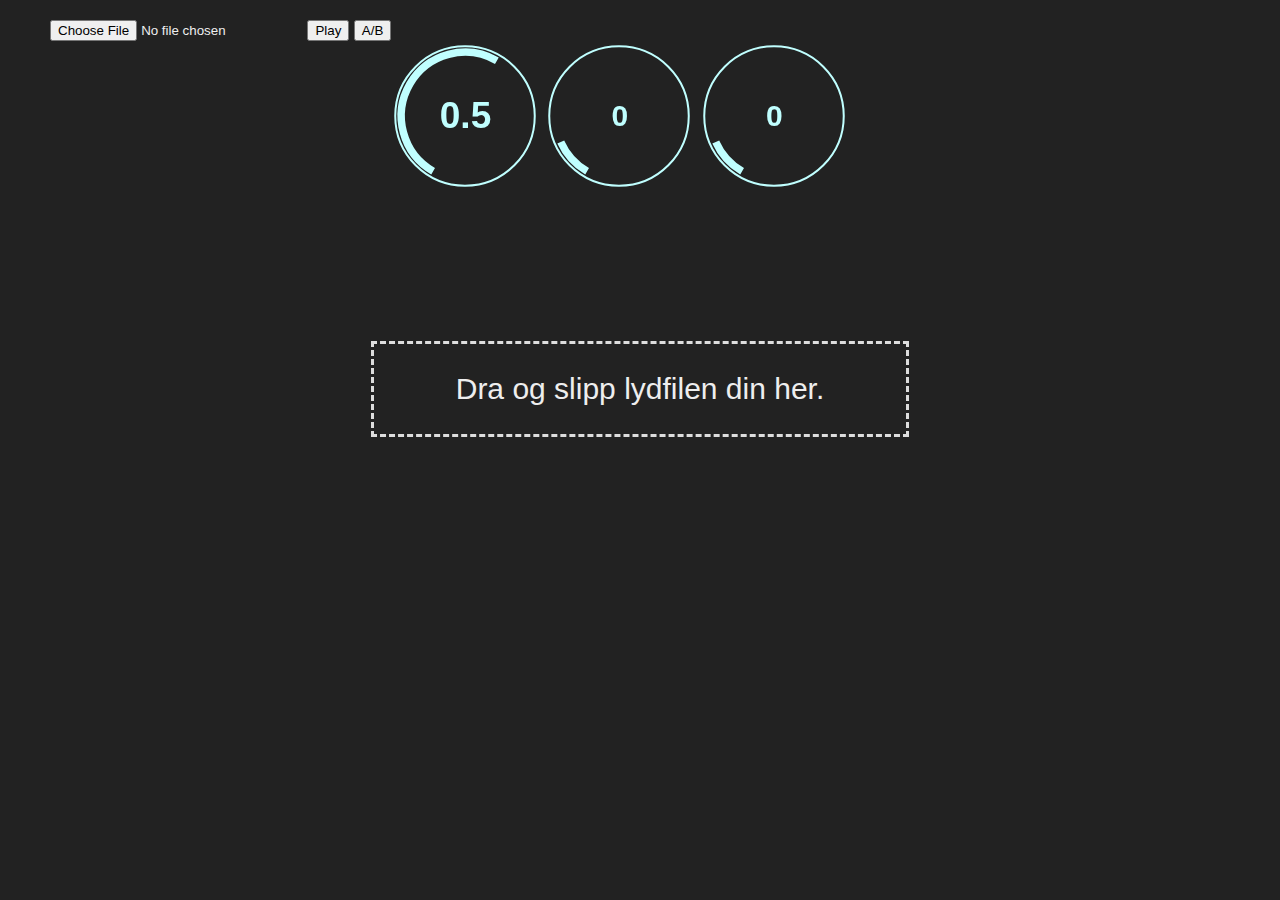
==== index.html @ a73f2669 "Changed from pitch shift to reverb" ====
<!DOCTYPE html>
<html>
<head>
    <title>Csound GDSP</title>
    <link rel="stylesheet" type="text/css" href="style.css">
    <script src="http://ajax.googleapis.com/ajax/libs/jquery/1.9.0/jquery.min.js"></script>
    <script type="text/javascript" src="wavesurfer.min.js"></script>
    <script type="text/javascript" src="csound.js"></script>
    <script type="text/javascript" src="script.js"></script>
    <script src="jquery.knob.min.js"></script>
</head>

<body>

    <div id="">
    <input type="file" id="openFileButton" value="Open file">
    <input type="button" id="playButton" value="Play">
    <input type="button" id="switchInstanceButton" value="A/B">

    <div class="center" id="potmeters">
        <input class="knob" data-width="150" data-angleOffset="210" angleArc="240" data-fgColor="#C0ffff" data-skin="tron" data-thickness=".1" value="0.5" data-min="0" data-max="1" data-step=".001">
        <input class="knob" data-width="150" data-angleOffset="210" angleArc="240" data-fgColor="#C0ffff" data-skin="tron" data-thickness=".1" value="-90">
        <input class="knob" data-width="150" data-angleOffset="210" angleArc="240" data-fgColor="#C0ffff" data-skin="tron" data-thickness=".1" value="-90"> 
    </div>

    <div id="waveform">
        <div class="progress progress-striped active" id="progress-bar">
            <div class="progress-bar progress-bar-info"></div>
        </div>

        <!-- Here be the waveform -->
    </div>

    <p class="lead pull-center center" id="drop">
        Dra og slipp lydfilen din her.
    </p>

    <textarea id="orchestraField" hidden>
        instr 1
        Sfile = "./local/soundfile"
        kParam1 = .6
        kParam2 = 8000
        kAmp chnget "targetSoundAmplitude"
        aDry diskin2 Sfile, 1, 0, 1
        aDry *= kAmp
        aDry *= 0.5
        aWetL, aWetR reverbsc aDry, aDry, kParam1, kParam2 
        outs aWetL * sqrt(kParam1) + aDry * sqrt(1 - kParam1), aWetR * sqrt(kParam1) + aDry * sqrt(1 - kParam1)
        endin

        instr 2
        Sfile = "./local/soundfile"
        kParam1 chnget "param1"
        kAmp chnget "userSoundAmplitude"
        aDry diskin2 Sfile, 1, 0, 1
        aDry *= kAmp
        aDry *= 0.5
        aWetL, aWetR reverbsc aDry, aDry, kParam1, 8000 
        outs aWetL * sqrt(kParam1) + aDry * sqrt(1 - kParam1), aWetR * sqrt(kParam1) + aDry * sqrt(1 - kParam1)
        endin

        instr 99
        aL chnget "masterL"
        outs aL, aL
        chnclear "masterL"

        endin
    </textarea>
    
    <!--pNaCl csound module-->
    <div id="engine"></div>
</body>
</html>
---- style.css ----
body {
	background-color: #222;
	color: #eee;
	padding: 0;
	padding-top: 20px;
    padding-bottom: 20px;
	margin: 0px 50px;
	font-family: "Helvetica Neue", Helvetica, Arial, sans-serif;
	font-weight: 100;
	text-rendering: optimizelegibility;
}

p { 
	font-size: 30px; 
	line-height: 30px 
}

div.demo > p {
	font-size: 20px 
}

#potmeters {
	width: 500px;
	height: 200px;
}

/* Everything but the jumbotron gets side spacing for mobile first views */
.header, .marketing, .footer {
    padding-left: 15px;
    padding-right: 15px;
}

/* Custom page header */
.header {
    border-bottom: 1px solid #e5e5e5;
}

/* Make the masthead heading the same height as the navigation */
.header h3 {
    margin-top: 0;
    margin-bottom: 0;
    line-height: 40px;
    padding-bottom: 19px;
}

/* Custom page footer */
.footer {
    padding-top: 19px;
    color: #777;
    border-top: 1px solid #e5e5e5;
}

/* Customize container */
@media (min-width: 1024px) {
    .container {
        max-width: 900px;
    }
}

.container-narrow > hr {
    margin: 30px 0;
}

.container {
	position: relative;
	max-width: 50%;
	height: 200px;
	top: 25%;
	left: 25%;
}

/* Supporting marketing content */
.marketing {
    margin: 40px 0;
}

.marketing p + h4 {
    margin-top: 28px;
}

/* Responsive: Portrait tablets and up */
@media screen and (min-width: 768px) {
    /* Remove the padding we set earlier */
    .header,
    .marketing,
    .footer {
        padding-left: 0;
        padding-right: 0;
    }
    /* Space out the masthead */
    .header {
        margin-bottom: 30px;
    }
}

.controls {
    padding: 30px 0 15px;
    text-align: center;
}

.controls .btn {
    margin-bottom: 15px;
}

@media screen and (min-width: 990px) {
    .controls .mark-controls {
        display: inline;
    }
}

.lead {
    text-align: center;
    padding: 20px;
}

#waveform {
    position: relative;
}

#progress-bar {
    position: absolute;
    z-index: 10;
    top: 50%;
    margin-top: -10px;
    left: 5%;
    width: 90%;
}

#drop {
    border: 3px dashed #ddd;
    margin-top: 100px;
    padding: 30px;
}

#drop.wavesurfer-dragover {
    border-color: #333;
}

.center {
    margin-left: auto;
    margin-right: auto;
    width: 40%;
}
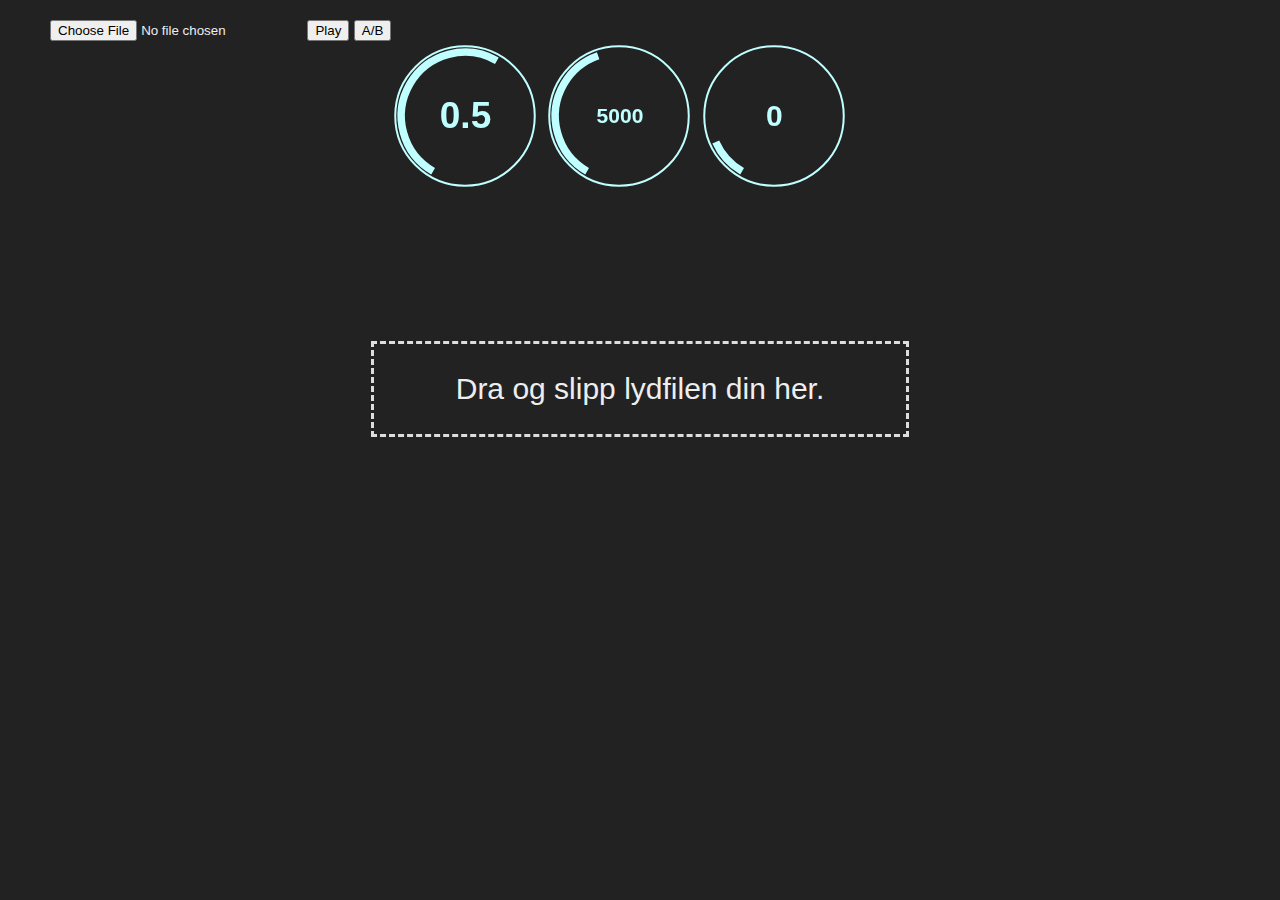
==== commit 2b783208: "Add ids to knobs" ====
--- a/index.html
+++ b/index.html
@@ -18,9 +18,9 @@
     <input type="button" id="switchInstanceButton" value="A/B">
 
     <div class="center" id="potmeters">
-        <input class="knob" data-width="150" data-angleOffset="210" angleArc="240" data-fgColor="#C0ffff" data-skin="tron" data-thickness=".1" value="0.5" data-min="0" data-max="1" data-step=".001">
-        <input class="knob" data-width="150" data-angleOffset="210" angleArc="240" data-fgColor="#C0ffff" data-skin="tron" data-thickness=".1" value="-90">
-        <input class="knob" data-width="150" data-angleOffset="210" angleArc="240" data-fgColor="#C0ffff" data-skin="tron" data-thickness=".1" value="-90"> 
+        <input id="knob1" class="knob" data-width="150" data-angleOffset="210" angleArc="240" data-fgColor="#C0ffff" data-skin="tron" data-thickness=".1" value="0.5" data-min="0" data-max="1" data-step=".001">
+        <input id="knob2" class="knob" data-width="150" data-angleOffset="210" angleArc="240" data-fgColor="#C0ffff" data-skin="tron" data-thickness=".1" value="5000" data-min="1000" data-max="12000" data-step="1">
+        <input id="knob3" class="knob" data-width="150" data-angleOffset="210" angleArc="240" data-fgColor="#C0ffff" data-skin="tron" data-thickness=".1" value="-90"> 
     </div>
 
     <div id="waveform">
@@ -51,11 +51,12 @@
         instr 2
         Sfile = "./local/soundfile"
         kParam1 chnget "param1"
+        kParam2 chnget "param2"
         kAmp chnget "userSoundAmplitude"
         aDry diskin2 Sfile, 1, 0, 1
         aDry *= kAmp
         aDry *= 0.5
-        aWetL, aWetR reverbsc aDry, aDry, kParam1, 8000 
+        aWetL, aWetR reverbsc aDry, aDry, kParam1, kParam2 
         outs aWetL * sqrt(kParam1) + aDry * sqrt(1 - kParam1), aWetR * sqrt(kParam1) + aDry * sqrt(1 - kParam1)
         endin
 
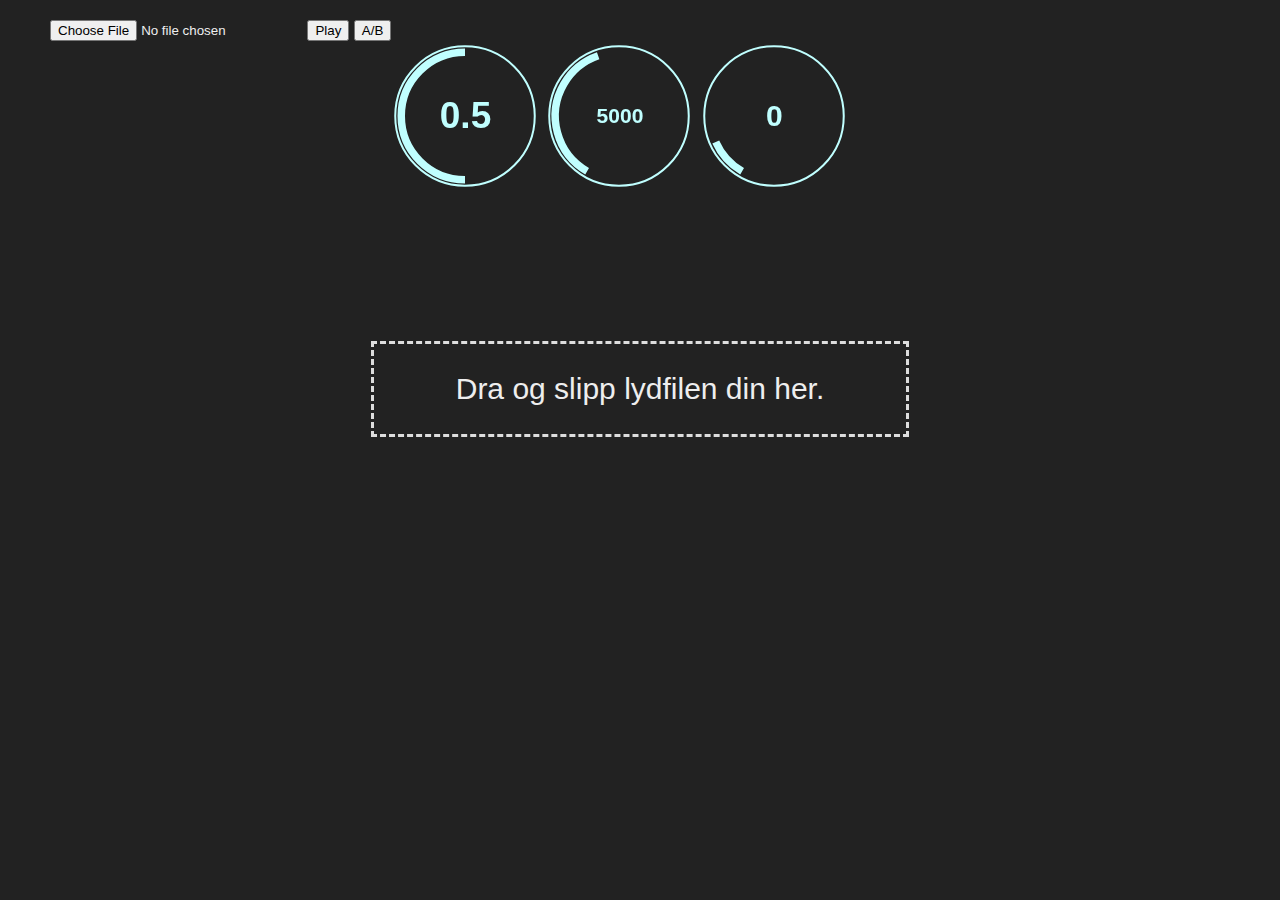
==== commit bc55585f: "Add effect instr" ====
--- a/index.html
+++ b/index.html
@@ -18,7 +18,7 @@
     <input type="button" id="switchInstanceButton" value="A/B">
 
     <div class="center" id="potmeters">
-        <input id="knob1" class="knob" data-width="150" data-angleOffset="210" angleArc="240" data-fgColor="#C0ffff" data-skin="tron" data-thickness=".1" value="0.5" data-min="0" data-max="1" data-step=".001">
+        <input id="knob1" class="knob" data-width="150" data-angleOffset="180" angleArc="100" data-fgColor="#C0ffff" data-skin="tron" data-thickness=".1" value="0.5" data-min="0" data-max="1" data-step=".001">
         <input id="knob2" class="knob" data-width="150" data-angleOffset="210" angleArc="240" data-fgColor="#C0ffff" data-skin="tron" data-thickness=".1" value="5000" data-min="1000" data-max="12000" data-step="1">
         <input id="knob3" class="knob" data-width="150" data-angleOffset="210" angleArc="240" data-fgColor="#C0ffff" data-skin="tron" data-thickness=".1" value="-90"> 
     </div>
@@ -37,34 +37,63 @@
 
     <textarea id="orchestraField" hidden>
         instr 1
-        Sfile = "./local/soundfile"
-        kParam1 = .6
-        kParam2 = 8000
-        kAmp chnget "targetSoundAmplitude"
-        aDry diskin2 Sfile, 1, 0, 1
-        aDry *= kAmp
-        aDry *= 0.5
-        aWetL, aWetR reverbsc aDry, aDry, kParam1, kParam2 
-        outs aWetL * sqrt(kParam1) + aDry * sqrt(1 - kParam1), aWetR * sqrt(kParam1) + aDry * sqrt(1 - kParam1)
+            Sfile = "./local/soundfile"
+            kAmp chnget "targetSoundAmplitude"
+            aDry diskin2 Sfile, 1, 0, 1
+            aDry *= kAmp
+            aDry *= 0.5
+            chnset aDry, "reverbLTarget"
+            chnset aDry, "reverbRTarget"
         endin
 
         instr 2
-        Sfile = "./local/soundfile"
-        kParam1 chnget "param1"
-        kParam2 chnget "param2"
-        kAmp chnget "userSoundAmplitude"
-        aDry diskin2 Sfile, 1, 0, 1
-        aDry *= kAmp
-        aDry *= 0.5
-        aWetL, aWetR reverbsc aDry, aDry, kParam1, kParam2 
-        outs aWetL * sqrt(kParam1) + aDry * sqrt(1 - kParam1), aWetR * sqrt(kParam1) + aDry * sqrt(1 - kParam1)
+            Sfile = "./local/soundfile"
+            kParam1 chnget "param1" 
+            kParam2 chnget "param2"
+            kAmp chnget "userSoundAmplitude"
+            aDry diskin2 Sfile, 1, 0, 1
+            aDry *= kAmp
+            aDry *= 0.5
+            chnset aDry * sqrt(kParam1), "reverbL"
+            chnset aDry * sqrt(kParam1), "reverbR"
+            chnset aDry * sqrt(1 - kParam1), "masterL"
+            chnset aDry * sqrt(1 - kParam1), "masterR"
+        endin
+
+        ; Static target effects
+        instr 10
+            aDryL chnget "reverbLTarget"
+            aDryR chnget "reverbRTarget"
+            kParam1 = 0.1
+            kParam2 = 4000
+            aWetL, aWetR reverbsc aDryL, aDryR, kParam1, kParam2
+            chnmix aDryL * sqrt(1 - kParam1), "masterL"
+            chnmix aDryR * sqrt(1 - kParam1), "masterR"
+            chnmix aWetL * sqrt(kParam1), "masterL"
+            chnmix aWetR * sqrt(kParam1), "masterR"
+            chnclear "reverbLTarget"
+            chnclear "reverbRTarget"
+        endin
+
+        ; User realtime tweakable effects
+        instr 90
+            aL chnget "reverbL"
+            aR chnget "reverbR"
+            kParam1 chnget "param1"
+            kParam2 chnget "param2"
+            aWetL, aWetR reverbsc aL, aR, kParam1, kParam2
+            chnmix aWetL, "masterL"
+            chnmix aWetR, "masterR"
+            chnclear "reverbL"
+            chnclear "reverbR"
         endin
 
         instr 99
-        aL chnget "masterL"
-        outs aL, aL
-        chnclear "masterL"
-
+            aL chnget "masterL"
+            aR chnget "masterR"
+            outs aL, aR
+            chnclear "masterL"
+            chnclear "masterR"
         endin
     </textarea>
     
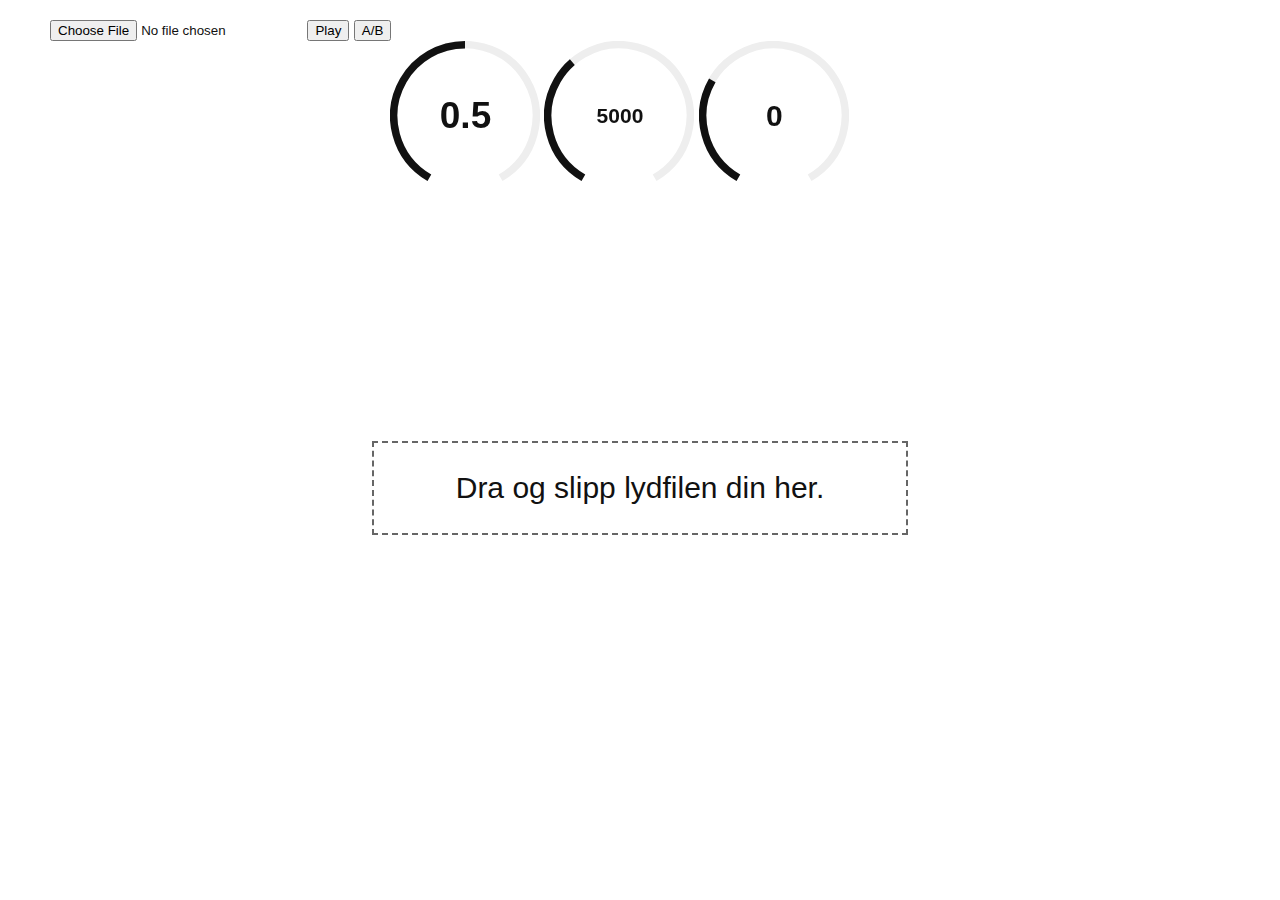
==== commit e6d3fd57: "Tweaked GUI, started using include file" ====
--- a/index.html
+++ b/index.html
@@ -18,9 +18,9 @@
     <input type="button" id="switchInstanceButton" value="A/B">
 
     <div class="center" id="potmeters">
-        <input id="knob1" class="knob" data-width="150" data-angleOffset="180" angleArc="100" data-fgColor="#C0ffff" data-skin="tron" data-thickness=".1" value="0.5" data-min="0" data-max="1" data-step=".001">
-        <input id="knob2" class="knob" data-width="150" data-angleOffset="210" angleArc="240" data-fgColor="#C0ffff" data-skin="tron" data-thickness=".1" value="5000" data-min="1000" data-max="12000" data-step="1">
-        <input id="knob3" class="knob" data-width="150" data-angleOffset="210" angleArc="240" data-fgColor="#C0ffff" data-skin="tron" data-thickness=".1" value="-90"> 
+        <input id="knob1" class="knob" data-width="150" data-angleArc="300" data-angleOffset="-150" angleArc="100" data-fgColor="#111" data-thickness=".1" value="0.5" data-min="0" data-max="1" data-step=".001">
+        <input id="knob2" class="knob" data-width="150" data-angleArc="300" data-angleOffset="-150" angleArc="100" data-fgColor="#111" data-thickness=".1" value="5000" data-min="1000" data-max="12000" data-step="1">
+        <input id="knob3" class="knob" data-width="150" data-angleArc="300" data-angleOffset="-150" angleArc="100" data-fgColor="#111" data-thickness=".1" value="-90"> 
     </div>
 
     <div id="waveform">
--- a/style.css
+++ b/style.css
@@ -1,13 +1,13 @@
 
 body {
-	background-color: #222;
-	color: #eee;
+	background-color: #FFF;
+	color: #111;
 	padding: 0;
 	padding-top: 20px;
     padding-bottom: 20px;
 	margin: 0px 50px;
 	font-family: "Helvetica Neue", Helvetica, Arial, sans-serif;
-	font-weight: 100;
+	font-weight: 300;
 	text-rendering: optimizelegibility;
 }
 
@@ -128,13 +128,13 @@
 }
 
 #drop {
-    border: 3px dashed #ddd;
-    margin-top: 100px;
+    border: 2px dashed #666;
+    margin-top: 200px;
     padding: 30px;
 }
 
 #drop.wavesurfer-dragover {
-    border-color: #333;
+    border-color: #222;
 }
 
 .center {
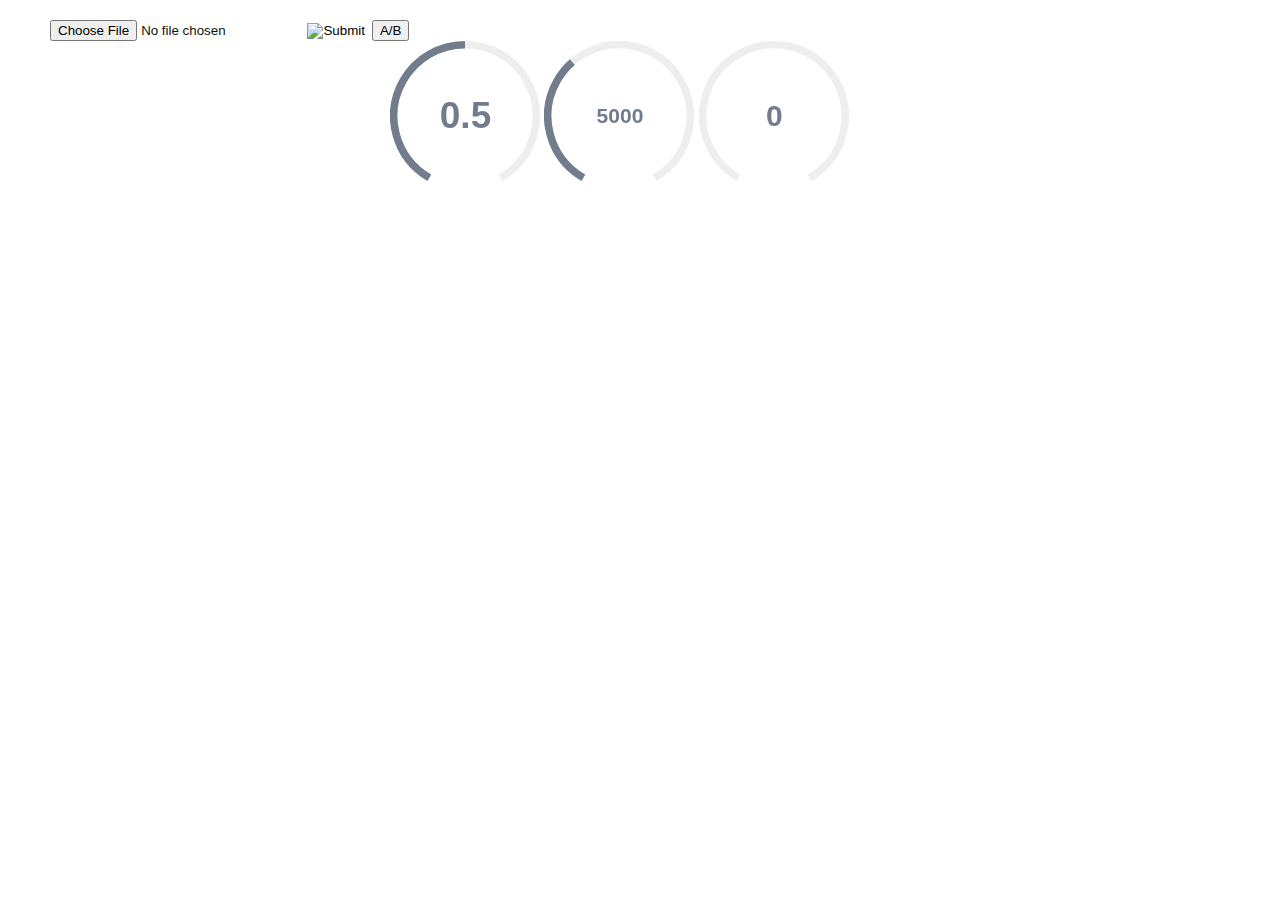
==== commit 339fba8e: "Add predelay to reverb" ====
--- a/index.html
+++ b/index.html
@@ -14,13 +14,13 @@
 
     <div id="">
     <input type="file" id="openFileButton" value="Open file">
-    <input type="button" id="playButton" value="Play">
+    <input type="image" id="playPauseButton" src="assets/play.png" style="outline: none; width: 60px;" />
     <input type="button" id="switchInstanceButton" value="A/B">
 
     <div class="center" id="potmeters">
-        <input id="knob1" class="knob" data-width="150" data-angleArc="300" data-angleOffset="-150" angleArc="100" data-fgColor="#111" data-thickness=".1" value="0.5" data-min="0" data-max="1" data-step=".001">
-        <input id="knob2" class="knob" data-width="150" data-angleArc="300" data-angleOffset="-150" angleArc="100" data-fgColor="#111" data-thickness=".1" value="5000" data-min="1000" data-max="12000" data-step="1">
-        <input id="knob3" class="knob" data-width="150" data-angleArc="300" data-angleOffset="-150" angleArc="100" data-fgColor="#111" data-thickness=".1" value="-90"> 
+        <input id="knob1" class="knob" data-width="150" data-angleArc="300" data-angleOffset="-150" angleArc="100" data-fgColor="#717D8C" data-thickness=".1" value="0.5" data-min="0" data-max="1" data-step=".001">
+        <input id="knob2" class="knob" data-width="150" data-angleArc="300" data-angleOffset="-150" angleArc="100" data-fgColor="#717D8C" data-thickness=".1" value="5000" data-min="1000" data-max="12000" data-step="1">
+        <input id="knob3" class="knob" data-width="150" data-angleArc="300" data-angleOffset="-150" angleArc="100" data-fgColor="#717D8C" data-thickness=".1" value="0" data-min="0" data-max="250" data-step="1"> 
     </div>
 
     <div id="waveform">
@@ -31,9 +31,9 @@
         <!-- Here be the waveform -->
     </div>
 
-    <p class="lead pull-center center" id="drop">
+<!--     <p class="lead pull-center center" id="drop">
         Dra og slipp lydfilen din her.
-    </p>
+    </p> -->
 
     <textarea id="orchestraField" hidden>
         instr 1
@@ -41,7 +41,7 @@
             kAmp chnget "targetSoundAmplitude"
             aDry diskin2 Sfile, 1, 0, 1
             aDry *= kAmp
-            aDry *= 0.5
+            aDry *= 0.4
             chnset aDry, "reverbLTarget"
             chnset aDry, "reverbRTarget"
         endin
@@ -53,20 +53,33 @@
             kAmp chnget "userSoundAmplitude"
             aDry diskin2 Sfile, 1, 0, 1
             aDry *= kAmp
-            aDry *= 0.5
+            aDry *= 0.4
             chnset aDry * sqrt(kParam1), "reverbL"
             chnset aDry * sqrt(kParam1), "reverbR"
             chnset aDry * sqrt(1 - kParam1), "masterL"
             chnset aDry * sqrt(1 - kParam1), "masterR"
         endin
 
-        ; Static target effects
+        ; Target effects
         instr 10
             aDryL chnget "reverbLTarget"
             aDryR chnget "reverbRTarget"
-            kParam1 = 0.1
-            kParam2 = 4000
-            aWetL, aWetR reverbsc aDryL, aDryR, kParam1, kParam2
+            kParam1 = 0.6
+            kParam2 = 3000
+            kParam3 = 50 ; ms
+
+            ; Predelay
+            kParam3 *= 0.001
+
+            aDummyL delayr 2
+            aDelayedL deltapi kParam3
+            delayw aDryL
+
+            aDummyR delayr 2
+            aDelayedR deltapi kParam3
+            delayw aDryR
+
+            aWetL, aWetR reverbsc aDelayedL, aDelayedR, kParam1, kParam2
             chnmix aDryL * sqrt(1 - kParam1), "masterL"
             chnmix aDryR * sqrt(1 - kParam1), "masterR"
             chnmix aWetL * sqrt(kParam1), "masterL"
@@ -75,13 +88,26 @@
             chnclear "reverbRTarget"
         endin
 
-        ; User realtime tweakable effects
+        ; User realtime effects
         instr 90
             aL chnget "reverbL"
             aR chnget "reverbR"
             kParam1 chnget "param1"
             kParam2 chnget "param2"
-            aWetL, aWetR reverbsc aL, aR, kParam1, kParam2
+            kParam3 chnget "param3"
+
+            ; Predelay
+            kParam3 *= 0.001
+
+            aDummyL delayr 2
+            aDelayedL deltapi kParam3
+            delayw aL
+
+            aDummyR delayr 2
+            aDelayedR deltapi kParam3
+            delayw aR
+
+            aWetL, aWetR reverbsc aDelayedL, aDelayedR, kParam1, kParam2
             chnmix aWetL, "masterL"
             chnmix aWetR, "masterR"
             chnclear "reverbL"
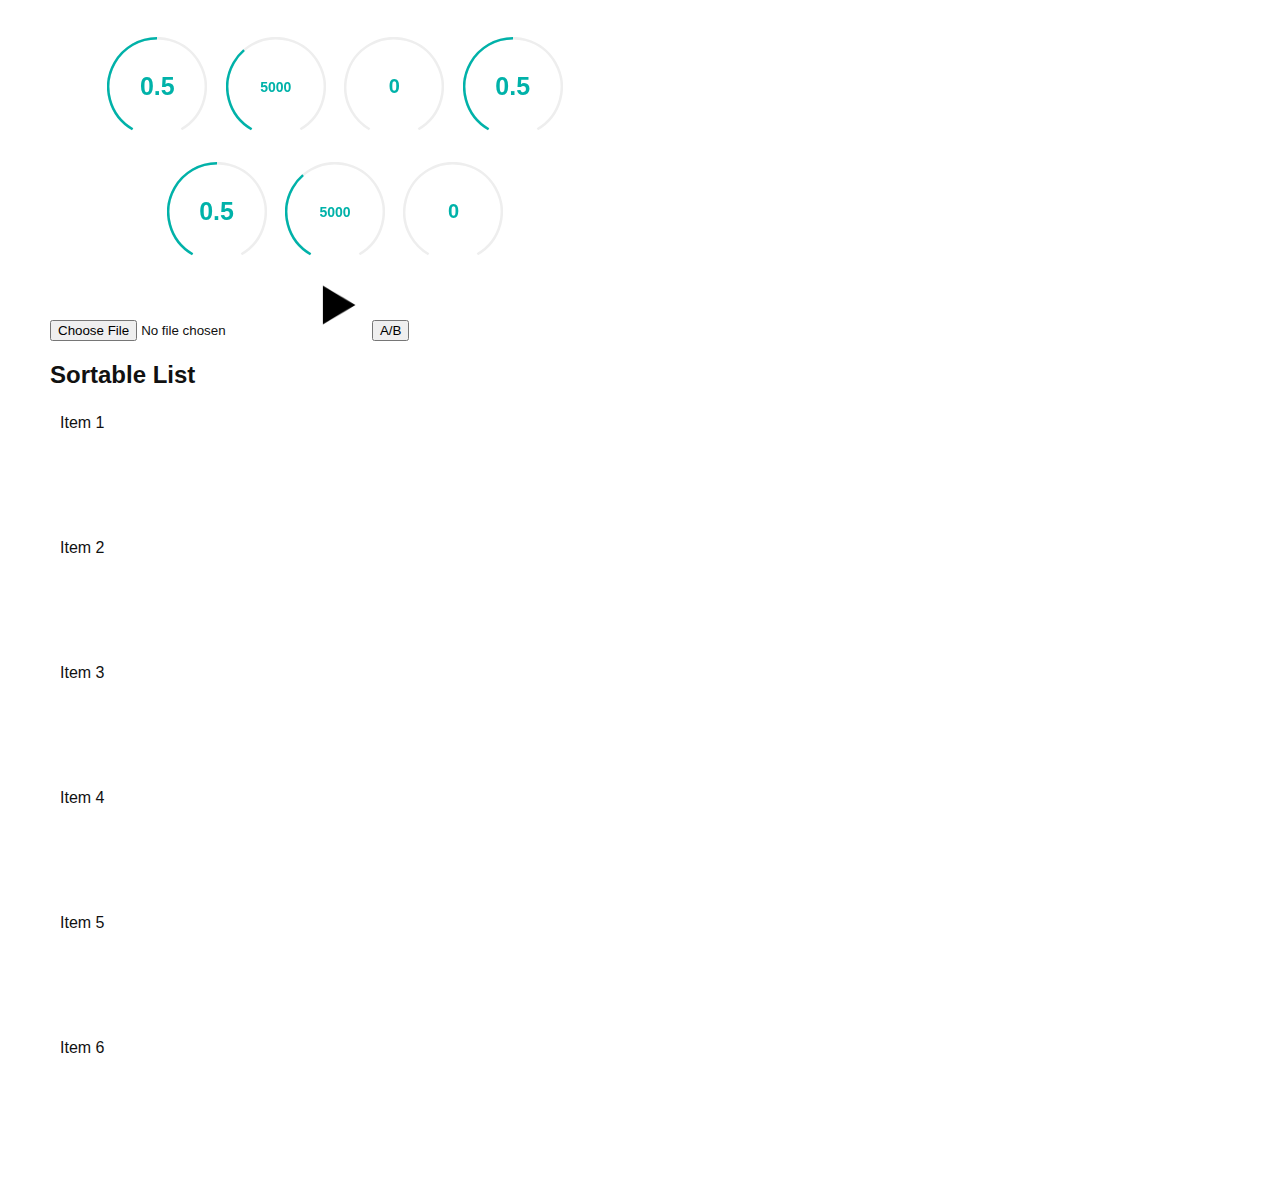
==== commit 24de872c: "Add draggable list with effects. Messy" ====
--- a/index.html
+++ b/index.html
@@ -10,121 +10,166 @@
     <script src="jquery.knob.min.js"></script>
 </head>
 
-<body>
+<body id="body">
+    <div class="content" class="sortable list">
+        <ul class="sortable list">
+            <li>
+                <div class="center" id="potmeters">
+                    <div class="block">
+                        <input id="knob1" class="knob" data-width="100" data-angleArc="300" data-angleOffset    ="-150" angleArc="100" data-fgColor="#00b2a9" data-thickness=".05   " value="0.5" data-min="0" data-max="1" data-step=".001">
+                    </div>
+                    <div class="block">
+                        <input id="knob2" class="knob" data-width="100" data-angleArc="300" data-angleOffset    ="-150" angleArc="100" data-fgColor="#00b2a9" data-thickness=".05   " value="5000" data-min="1000" data-max="12000" data-step="1">
+                    </div>
+                    <div class="block">
+                        <input id="knob3" class="knob" data-width="100" data-angleArc="300" data-angleOffset    ="-150" angleArc="100" data-fgColor="#00b2a9" data-thickness=".05   " value="0" data-min="0" data-max="250" data-step="1"> 
+                    </div>
+                    <div class="block">
+                        <input id="knob4" class="knob" data-width="100" data-angleArc="300" data-angleOffset    ="-150" angleArc="100" data-fgColor="#00b2a9" data-thickness=".05   " value="0.5" data-min="0" data-max="1" data-step=".001">
+                    </div>
+                </div>
+            </li>
+            <li>
+                <div class="center" id="potmeters">
+                    <div class="block">
+                        <input id="knob5" class="knob" data-width="100" data-angleArc="300" data-angleOffset    ="-150" angleArc="100" data-fgColor="#00b2a9" data-thickness=".05   " value="0.5" data-min="0" data-max="1" data-step=".001">
+                    </div>
+                    <div class="block">
+                        <input id="knob6" class="knob" data-width="100" data-angleArc="300" data-angleOffset    ="-150" angleArc="100" data-fgColor="#00b2a9" data-thickness=".05   " value="5000" data-min="1000" data-max="12000" data-step="1">
+                    </div>
+                    <div class="block">
+                        <input id="knob7" class="knob" data-width="100" data-angleArc="300" data-angleOffset    ="-150" angleArc="100" data-fgColor="#00b2a9" data-thickness=".05   " value="0" data-min="0" data-max="250" data-step="1"> 
+                    </div>
+                </div>
+            </li>
+        </ul>
 
-    <div id="">
-    <input type="file" id="openFileButton" value="Open file">
-    <input type="image" id="playPauseButton" src="assets/play.png" style="outline: none; width: 60px;" />
-    <input type="button" id="switchInstanceButton" value="A/B">
+        <div id="waveform">
+            <div class="progress progress-striped active" id="progress-bar">
+                <div class="progress-bar progress-bar-info"></div>
+            </div>
 
-    <div class="center" id="potmeters">
-        <input id="knob1" class="knob" data-width="150" data-angleArc="300" data-angleOffset="-150" angleArc="100" data-fgColor="#717D8C" data-thickness=".1" value="0.5" data-min="0" data-max="1" data-step=".001">
-        <input id="knob2" class="knob" data-width="150" data-angleArc="300" data-angleOffset="-150" angleArc="100" data-fgColor="#717D8C" data-thickness=".1" value="5000" data-min="1000" data-max="12000" data-step="1">
-        <input id="knob3" class="knob" data-width="150" data-angleArc="300" data-angleOffset="-150" angleArc="100" data-fgColor="#717D8C" data-thickness=".1" value="0" data-min="0" data-max="250" data-step="1"> 
-    </div>
-
-    <div id="waveform">
-        <div class="progress progress-striped active" id="progress-bar">
-            <div class="progress-bar progress-bar-info"></div>
+            <!-- Here be the waveform -->
         </div>
 
-        <!-- Here be the waveform -->
+    <!--     <div id="mess"> </div>
+     -->
+
+        <div id="">
+        <input type="file" id="openFileButton" value="Open file">
+        <input type="image" id="playPauseButton" src="assets/play.png" style="outline: none; width: 60px;" />
+        <input type="button" id="switchInstanceButton" value="A/B">
+
+    <!--     <p class="lead pull-center center" id="drop">
+            Dra og slipp lydfilen din her.
+        </p> -->
+    <!-- 
+        <textarea id="orchestraField" hidden>
+            instr 1
+                Sfile = "./local/soundfile"
+                kAmp chnget "targetSoundAmplitude"
+                aDry diskin2 Sfile, 1, 0, 1
+                aDry *= kAmp
+                aDry *= 0.4
+                chnset aDry, "reverbLTarget"
+                chnset aDry, "reverbRTarget"
+            endin
+
+            instr 2
+                Sfile = "./local/soundfile"
+                kParam1 chnget "param1" 
+                kParam2 chnget "param2"
+                kAmp chnget "userSoundAmplitude"
+                aDry diskin2 Sfile, 1, 0, 1
+                aDry *= kAmp
+                aDry *= 0.4
+                chnset aDry * sqrt(kParam1), "reverbL"
+                chnset aDry * sqrt(kParam1), "reverbR"
+                chnset aDry * sqrt(1 - kParam1), "masterL"
+                chnset aDry * sqrt(1 - kParam1), "masterR"
+            endin
+
+            ; Target effects
+            instr 10
+                aDryL chnget "reverbLTarget"
+                aDryR chnget "reverbRTarget"
+                kParam1 = 0.6
+                kParam2 = 3000
+                kParam3 = 50 ; ms
+
+                ; Predelay
+                kParam3 *= 0.001
+
+                aDummyL delayr 2
+                aDelayedL deltapi kParam3
+                delayw aDryL
+
+                aDummyR delayr 2
+                aDelayedR deltapi kParam3
+                delayw aDryR
+
+                aWetL, aWetR reverbsc aDelayedL, aDelayedR, kParam1, kParam2
+                chnmix aDryL * sqrt(1 - kParam1), "masterL"
+                chnmix aDryR * sqrt(1 - kParam1), "masterR"
+                chnmix aWetL * sqrt(kParam1), "masterL"
+                chnmix aWetR * sqrt(kParam1), "masterR"
+                chnclear "reverbLTarget"
+                chnclear "reverbRTarget"
+            endin
+
+            ; User realtime effects
+            instr 90
+                aL chnget "reverbL"
+                aR chnget "reverbR"
+                kParam1 chnget "param1"
+                kParam2 chnget "param2"
+                kParam3 chnget "param3"
+
+                ; Predelay
+                kParam3 *= 0.001
+
+                aDummyL delayr 2
+                aDelayedL deltapi kParam3
+                delayw aL
+
+                aDummyR delayr 2
+                aDelayedR deltapi kParam3
+                delayw aR
+
+                aWetL, aWetR reverbsc aDelayedL, aDelayedR, kParam1, kParam2
+                chnmix aWetL, "masterL"
+                chnmix aWetR, "masterR"
+                chnclear "reverbL"
+                chnclear "reverbR"
+            endin
+
+            instr 99
+                aL chnget "masterL"
+                aR chnget "masterR"
+                outs aL, aR
+                chnclear "masterL"
+                chnclear "masterR"
+            endin
+        </textarea>  -->
+        
+        <section>
+            <h2>Sortable List</h2>
+            <ul class="sortable list">
+                <li>Item 1</li>
+                <li>Item 2</li>
+                <li>Item 3</li>
+                <li>Item 4</li>
+                <li>Item 5</li>
+                <li>Item 6</li>
+            </ul>
+        </section>
+        
+        <script src="jquery-1.7.1.min.js"></script>
+        <script src="jquery.sortable.min.js"></script>
+
+        <!--pNaCl csound module-->
+        <div id="engine"></div>
     </div>
-
-<!--     <p class="lead pull-center center" id="drop">
-        Dra og slipp lydfilen din her.
-    </p> -->
-
-    <textarea id="orchestraField" hidden>
-        instr 1
-            Sfile = "./local/soundfile"
-            kAmp chnget "targetSoundAmplitude"
-            aDry diskin2 Sfile, 1, 0, 1
-            aDry *= kAmp
-            aDry *= 0.4
-            chnset aDry, "reverbLTarget"
-            chnset aDry, "reverbRTarget"
-        endin
-
-        instr 2
-            Sfile = "./local/soundfile"
-            kParam1 chnget "param1" 
-            kParam2 chnget "param2"
-            kAmp chnget "userSoundAmplitude"
-            aDry diskin2 Sfile, 1, 0, 1
-            aDry *= kAmp
-            aDry *= 0.4
-            chnset aDry * sqrt(kParam1), "reverbL"
-            chnset aDry * sqrt(kParam1), "reverbR"
-            chnset aDry * sqrt(1 - kParam1), "masterL"
-            chnset aDry * sqrt(1 - kParam1), "masterR"
-        endin
-
-        ; Target effects
-        instr 10
-            aDryL chnget "reverbLTarget"
-            aDryR chnget "reverbRTarget"
-            kParam1 = 0.6
-            kParam2 = 3000
-            kParam3 = 50 ; ms
-
-            ; Predelay
-            kParam3 *= 0.001
-
-            aDummyL delayr 2
-            aDelayedL deltapi kParam3
-            delayw aDryL
-
-            aDummyR delayr 2
-            aDelayedR deltapi kParam3
-            delayw aDryR
-
-            aWetL, aWetR reverbsc aDelayedL, aDelayedR, kParam1, kParam2
-            chnmix aDryL * sqrt(1 - kParam1), "masterL"
-            chnmix aDryR * sqrt(1 - kParam1), "masterR"
-            chnmix aWetL * sqrt(kParam1), "masterL"
-            chnmix aWetR * sqrt(kParam1), "masterR"
-            chnclear "reverbLTarget"
-            chnclear "reverbRTarget"
-        endin
-
-        ; User realtime effects
-        instr 90
-            aL chnget "reverbL"
-            aR chnget "reverbR"
-            kParam1 chnget "param1"
-            kParam2 chnget "param2"
-            kParam3 chnget "param3"
-
-            ; Predelay
-            kParam3 *= 0.001
-
-            aDummyL delayr 2
-            aDelayedL deltapi kParam3
-            delayw aL
-
-            aDummyR delayr 2
-            aDelayedR deltapi kParam3
-            delayw aR
-
-            aWetL, aWetR reverbsc aDelayedL, aDelayedR, kParam1, kParam2
-            chnmix aWetL, "masterL"
-            chnmix aWetR, "masterR"
-            chnclear "reverbL"
-            chnclear "reverbR"
-        endin
-
-        instr 99
-            aL chnget "masterL"
-            aR chnget "masterR"
-            outs aL, aR
-            chnclear "masterL"
-            chnclear "masterR"
-        endin
-    </textarea>
-    
-    <!--pNaCl csound module-->
-    <div id="engine"></div>
 </body>
 </html>
 
--- a/style.css
+++ b/style.css
@@ -21,8 +21,7 @@
 }
 
 #potmeters {
-	width: 500px;
-	height: 200px;
+	height: 130px;
 }
 
 /* Everything but the jumbotron gets side spacing for mobile first views */
@@ -115,6 +114,7 @@
 }
 
 #waveform {
+    width: 100%;
     position: relative;
 }
 
@@ -138,7 +138,79 @@
 }
 
 .center {
-    margin-left: auto;
-    margin-right: auto;
-    width: 40%;
-}
+  position: relative;
+  text-align:center;
+  border-radius: 12px;
+/*  border: 2px solid #00b2a9;
+*/  overflow: hidden;
+}
+
+.content {
+  width: 570px;
+  position: relative;
+}
+
+.block {
+    display:inline-block !important;
+    margin: 7px;
+}
+
+/*Draggable*/
+#features {
+    margin: auto;
+    width: 570px;
+    font-size: 0.9em;
+}
+.connected, .sortable, .exclude, .handles {
+    margin: auto;
+    padding: 0;
+    -webkit-touch-callout: none;
+    -webkit-user-select: none;
+    -khtml-user-select: none;
+    -moz-user-select: none;
+    -ms-user-select: none;
+    user-select: none;
+}
+.sortable.grid {
+    overflow: hidden;
+}
+.connected li, .sortable li, .exclude li, .handles li {
+    list-style: none;
+/*    border: 1px solid #CCC;
+    background: #FCFCFC;
+    font-family: "Tahoma";
+    color: #1C94C4;*/
+    margin: 5px;
+    padding: 5px;
+    height: 110px;
+}
+.handles span {
+    cursor: move;
+}
+.sortable.grid li {
+    line-height: 80px;
+    float: left;
+    width: 80px;
+    height: 80px;
+    text-align: center;
+}
+li.highlight {
+    background: #FEE25F;
+}
+#connected {
+    width: 440px;
+    overflow: hidden;
+    margin: auto;
+}
+.connected {
+    float: left;
+    width: 200px;
+}
+.connected.no2 {
+    float: right;
+}
+li.sortable-placeholder {
+    border: 1px dashed #CCC;
+    background: none;
+}
+
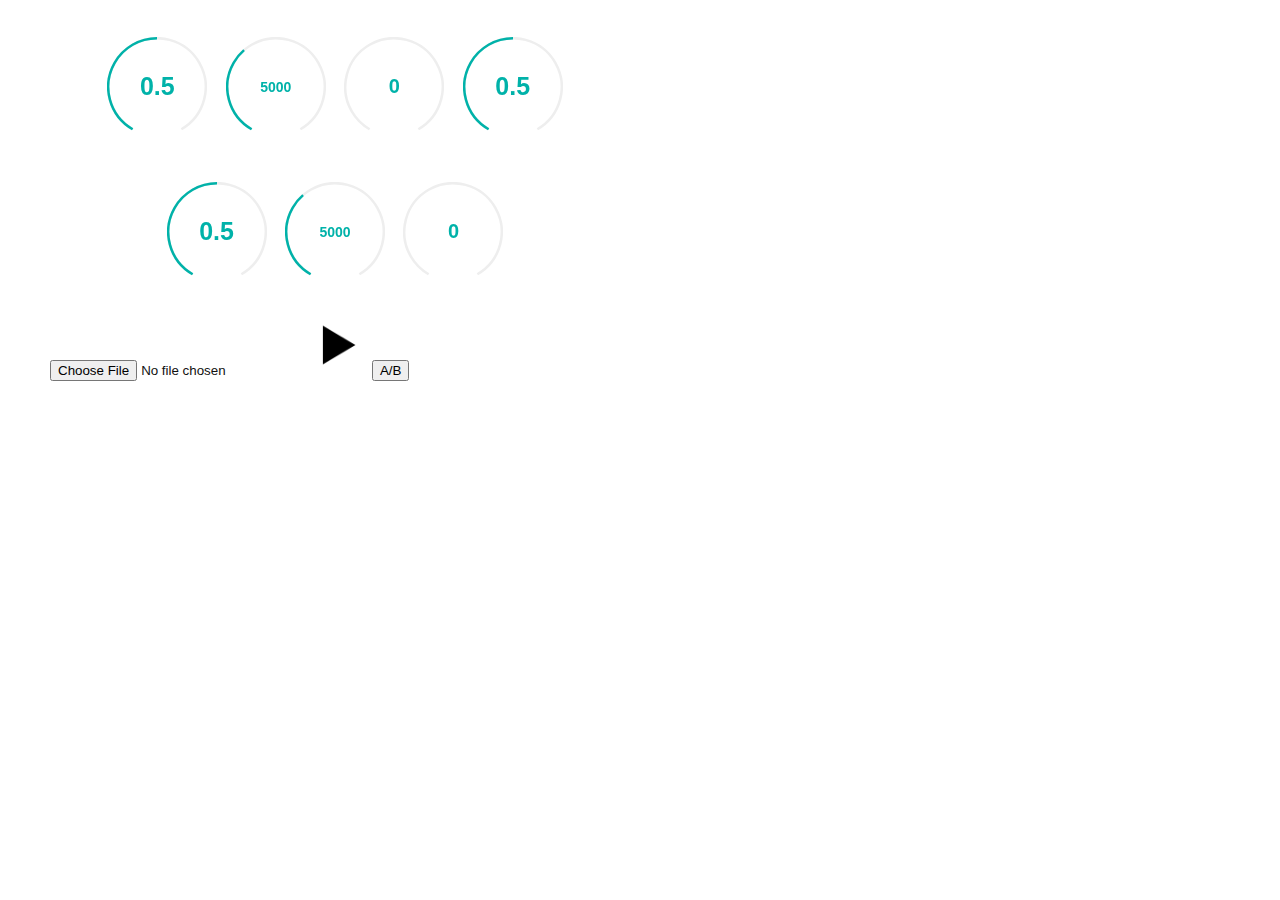
==== commit 7892a206: "Initial audio loading is more robust" ====
--- a/index.html
+++ b/index.html
@@ -52,8 +52,8 @@
             <!-- Here be the waveform -->
         </div>
 
-    <!--     <div id="mess"> </div>
-     -->
+        <div id="mess"> </div>
+    
 
         <div id="">
         <input type="file" id="openFileButton" value="Open file">
@@ -151,20 +151,7 @@
                 chnclear "masterR"
             endin
         </textarea>  -->
-        
-        <section>
-            <h2>Sortable List</h2>
-            <ul class="sortable list">
-                <li>Item 1</li>
-                <li>Item 2</li>
-                <li>Item 3</li>
-                <li>Item 4</li>
-                <li>Item 5</li>
-                <li>Item 6</li>
-            </ul>
-        </section>
-        
-        <script src="jquery-1.7.1.min.js"></script>
+                
         <script src="jquery.sortable.min.js"></script>
 
         <!--pNaCl csound module-->
--- a/style.css
+++ b/style.css
@@ -155,7 +155,7 @@
     margin: 7px;
 }
 
-/*Draggable*/
+/* Draggable */
 #features {
     margin: auto;
     width: 570px;
@@ -182,7 +182,7 @@
     color: #1C94C4;*/
     margin: 5px;
     padding: 5px;
-    height: 110px;
+    height: 130px;
 }
 .handles span {
     cursor: move;
@@ -213,4 +213,3 @@
     border: 1px dashed #CCC;
     background: none;
 }
-
